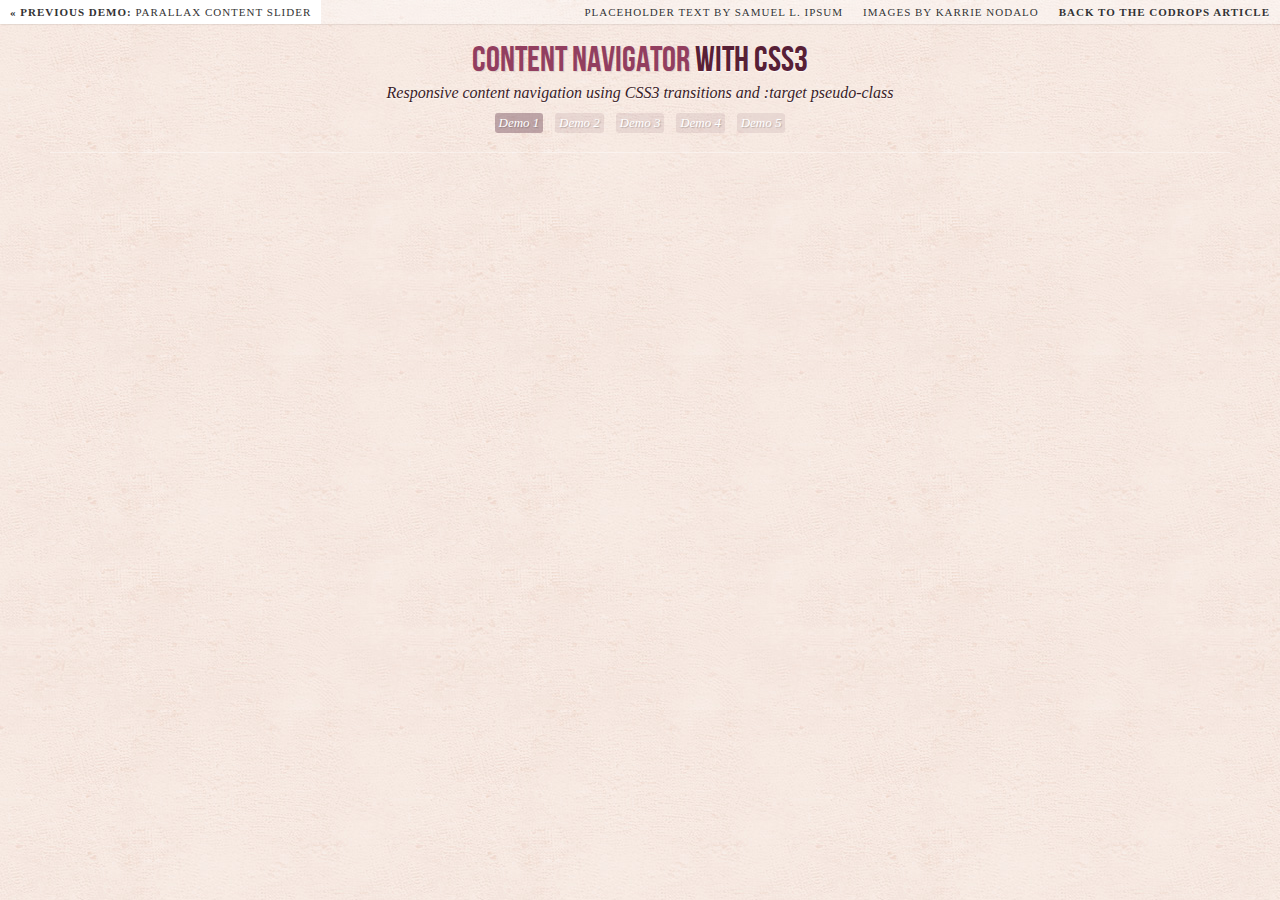
==== index.html @ 0e439a66 "brought in initial files" ====
<!DOCTYPE html>
<html lang="en">
    <head>
		<meta charset="UTF-8" />
        <meta http-equiv="X-UA-Compatible" content="IE=edge,chrome=1"> 
        <title>Content Navigator with CSS3</title>
        <meta name="viewport" content="width=device-width, initial-scale=1.0"> 
        <meta name="description" content="Content Navigator with CSS3" />
        <meta name="keywords" content="content, navigation, css3, html5, sliding, content" />
        <meta name="author" content="Codrops" />
        <link rel="shortcut icon" href="../favicon.ico"> 
        <link rel="stylesheet" type="text/css" href="css/demo.css" />
        <link rel="stylesheet" type="text/css" href="css/style1.css" />
    </head>
    <body>
        <div class="container">
			<!-- Codrops top bar -->
            <div class="codrops-top">
                <a href="http://tympanus.net/Development/ParallaxContentSlider/">
                    <strong>&laquo; Previous Demo: </strong>Parallax Content Slider
                </a>
                <span class="right">
					<a href="http://slipsum.com">Placeholder text by SAMUEL L. IPSUM</a>
					<a href="http://www.flickr.com/photos/karrienodalo/">Images by Karrie Nodalo</a>
                    <a href="http://tympanus.net/codrops/2012/03/23/responsive-content-navigator-with-css3/">
                        <strong>Back to the Codrops Article</strong>
                    </a>
                </span>
                <div class="clr"></div>
            </div><!--/ Codrops top bar -->
			<header>
				<h1>Content Navigator <span>with CSS3</span></h1>
				<h2>Responsive content navigation using CSS3 transitions and :target pseudo-class</h2>
				<nav class="codrops-demos">
					<a class="current-demo" href="index.html#slide-main">Demo 1</a>
					<a href="index2.html#slide-main">Demo 2</a>
					<a href="index3.html#slide-main">Demo 3</a>
					<a href="index4.html#slide-main">Demo 4</a>
					<a href="index5.html#slide-main">Demo 5</a>
				</nav>
			</header>
			<!--[if lte IE 9]>
			<p style="font-size: 20px; padding: 50px;">Sorry, this only works in modern browsers...</p>
			<![endif]-->
			<section class="cn-container">
			
				<div class="cn-slide" id="slide-main">
					<h2>Explore this</h2>
					<nav>
						<a href="#slide-1">Philosophy</a>							
						<a href="#slide-2">Science</a>						
						<a href="#slide-3">Literature</a>
					</nav>
				</div>
				
				<!-- Slide 1 and Sub-slides -->
				<div class="cn-slide cn-slide-sub" id="slide-1">
					<h2>Philosophy</h2>
					<a href="#slide-main" class="cn-back">Back</a>
					<nav>
						<a href="#slide-1-1">Epistemology</a>							
						<a href="#slide-1-2">Metaphysics</a>
						<a href="#slide-1-3">Aesthetics</a>
						<a href="#slide-1-4">Ethics</a>
					</nav>
				</div>
				
				<div class="cn-slide" id="slide-1-1">
					<h2>Epistemology</h2>
					<a href="#slide-1" class="cn-back">Back</a>
					<div class="cn-content">
						<p>The lysine contingency - it's intended to prevent the spread of the animals is case they ever got off the island. Dr. Wu inserted a gene that makes a single faulty enzyme in protein metabolism. The animals can't manufacture the amino acid lysine. Unless they're continually supplied with lysine by us, they'll slip into a coma and die. </p>
						<p>Well, the way they make shows is, they make one show. That show's called a pilot. Then they show that show to the people who make shows, and on the strength of that one show they decide if they're going to make more shows. Some pilots get picked and become television programs. Some don't, become nothing. She starred in one of the ones that became nothing. </p>
					</div>
					<span class="cn-note">Keep clicked to show image</span>
				</div>
				
				<div class="cn-slide" id="slide-1-2">
					<h2>Metaphysics</h2>
					<a href="#slide-1" class="cn-back">Back</a>
					<div class="cn-content">
						<p>You see? It's curious. Ted did figure it out - time travel. And when we get back, we gonna tell everyone. How it's possible, how it's done, what the dangers are. But then why fifty years in the future when the spacecraft encounters a black hole does the computer call it an 'unknown entry event'? Why don't they know? If they don't know, that means we never told anyone. And if we never told anyone it means we never made it back. Hence we die down here. Just as a matter of deductive logic. </p>
						<p>Well, the way they make shows is, they make one show. That show's called a pilot. Then they show that show to the people who make shows, and on the strength of that one show they decide if they're going to make more shows. Some pilots get picked and become television programs. Some don't, become nothing. She starred in one of the ones that became nothing. </p>
					</div>
					<span class="cn-note">Keep clicked to show image</span>
				</div>
				
				<div class="cn-slide" id="slide-1-3">
					<h2>Aesthetics</h2>
					<a href="#slide-1" class="cn-back">Back</a>
					<div class="cn-content">
						<p>You see? It's curious. Ted did figure it out - time travel. And when we get back, we gonna tell everyone. How it's possible, how it's done, what the dangers are. But then why fifty years in the future when the spacecraft encounters a black hole does the computer call it an 'unknown entry event'? Why don't they know? If they don't know, that means we never told anyone. And if we never told anyone it means we never made it back. Hence we die down here. Just as a matter of deductive logic. </p>
						<p>Well, the way they make shows is, they make one show. That show's called a pilot. Then they show that show to the people who make shows, and on the strength of that one show they decide if they're going to make more shows. Some pilots get picked and become television programs. Some don't, become nothing. She starred in one of the ones that became nothing. </p>
					</div>
					<span class="cn-note">Keep clicked to show image</span>
				</div>
				
				<div class="cn-slide" id="slide-1-4">
					<h2>Ethics</h2>
					<a href="#slide-1" class="cn-back">Back</a>
					<div class="cn-content">
						<p>You see? It's curious. Ted did figure it out - time travel. And when we get back, we gonna tell everyone. How it's possible, how it's done, what the dangers are. But then why fifty years in the future when the spacecraft encounters a black hole does the computer call it an 'unknown entry event'? Why don't they know? If they don't know, that means we never told anyone. And if we never told anyone it means we never made it back. Hence we die down here. Just as a matter of deductive logic. </p>
						<p>Well, the way they make shows is, they make one show. That show's called a pilot. Then they show that show to the people who make shows, and on the strength of that one show they decide if they're going to make more shows. Some pilots get picked and become television programs. Some don't, become nothing. She starred in one of the ones that became nothing. </p>
					</div>
					<span class="cn-note">Keep clicked to show image</span>
				</div>
				
				<!-- Slide 2 and Sub-slides -->
				<div class="cn-slide cn-slide-sub" id="slide-2">
					<h2>Science</h2>
					<a href="#slide-main" class="cn-back">Back</a>
					<nav>
						<a href="#slide-2-1">Physics</a>							
						<a href="#slide-2-2">Biology</a>
						<a href="#slide-2-3">Anthropology</a>
						<a href="#slide-2-4">Chemistry</a>
					</nav>
				</div>
				
				<div class="cn-slide" id="slide-2-1">
					<h2>Physics</h2>
					<a href="#slide-2" class="cn-back">Back</a>
					<div class="cn-content">
						<p>The lysine contingency - it's intended to prevent the spread of the animals is case they ever got off the island. Dr. Wu inserted a gene that makes a single faulty enzyme in protein metabolism. The animals can't manufacture the amino acid lysine. Unless they're continually supplied with lysine by us, they'll slip into a coma and die. </p>
						<p>Well, the way they make shows is, they make one show. That show's called a pilot. Then they show that show to the people who make shows, and on the strength of that one show they decide if they're going to make more shows. Some pilots get picked and become television programs. Some don't, become nothing. She starred in one of the ones that became nothing. </p>
					</div>
					<span class="cn-note">Keep clicked to show image</span>
				</div>
				
				<div class="cn-slide" id="slide-2-2">
					<h2>Biology</h2>
					<a href="#slide-2" class="cn-back">Back</a>
					<div class="cn-content">
						<p>You see? It's curious. Ted did figure it out - time travel. And when we get back, we gonna tell everyone. How it's possible, how it's done, what the dangers are. But then why fifty years in the future when the spacecraft encounters a black hole does the computer call it an 'unknown entry event'? Why don't they know? If they don't know, that means we never told anyone. And if we never told anyone it means we never made it back. Hence we die down here. Just as a matter of deductive logic. </p>
						<p>Well, the way they make shows is, they make one show. That show's called a pilot. Then they show that show to the people who make shows, and on the strength of that one show they decide if they're going to make more shows. Some pilots get picked and become television programs. Some don't, become nothing. She starred in one of the ones that became nothing. </p>
					</div>
					<span class="cn-note">Keep clicked to show image</span>
				</div>
				
				<div class="cn-slide" id="slide-2-3">
					<h2>Anthropology</h2>
					<a href="#slide-2" class="cn-back">Back</a>
					<div class="cn-content">
						<p>You see? It's curious. Ted did figure it out - time travel. And when we get back, we gonna tell everyone. How it's possible, how it's done, what the dangers are. But then why fifty years in the future when the spacecraft encounters a black hole does the computer call it an 'unknown entry event'? Why don't they know? If they don't know, that means we never told anyone. And if we never told anyone it means we never made it back. Hence we die down here. Just as a matter of deductive logic. </p>
						<p>Well, the way they make shows is, they make one show. That show's called a pilot. Then they show that show to the people who make shows, and on the strength of that one show they decide if they're going to make more shows. Some pilots get picked and become television programs. Some don't, become nothing. She starred in one of the ones that became nothing. </p>
					</div>
					<span class="cn-note">Keep clicked to show image</span>
				</div>
				
				<div class="cn-slide" id="slide-2-4">
					<h2>Chemistry</h2>
					<a href="#slide-2" class="cn-back">Back</a>
					<div class="cn-content">
						<p>You see? It's curious. Ted did figure it out - time travel. And when we get back, we gonna tell everyone. How it's possible, how it's done, what the dangers are. But then why fifty years in the future when the spacecraft encounters a black hole does the computer call it an 'unknown entry event'? Why don't they know? If they don't know, that means we never told anyone. And if we never told anyone it means we never made it back. Hence we die down here. Just as a matter of deductive logic. </p>
						<p>Well, the way they make shows is, they make one show. That show's called a pilot. Then they show that show to the people who make shows, and on the strength of that one show they decide if they're going to make more shows. Some pilots get picked and become television programs. Some don't, become nothing. She starred in one of the ones that became nothing. </p>
					</div>
					<span class="cn-note">Keep clicked to show image</span>
				</div>
				
				<!-- Slide 3 and Sub-slides -->
				<div class="cn-slide cn-slide-sub" id="slide-3">
					<h2>Literature</h2>
					<a href="#slide-main" class="cn-back">Back</a>
					<nav>
						<a href="#slide-3-1">Poetry</a>							
						<a href="#slide-3-2">Prose</a>
						<a href="#slide-3-3">Fiction</a>
						<a href="#slide-3-4">Non-fiction</a>
					</nav>
				</div>
				
				<div class="cn-slide" id="slide-3-1">
					<h2>Poetry</h2>
					<a href="#slide-3" class="cn-back">Back</a>
					<div class="cn-content">
						<p>The lysine contingency - it's intended to prevent the spread of the animals is case they ever got off the island. Dr. Wu inserted a gene that makes a single faulty enzyme in protein metabolism. The animals can't manufacture the amino acid lysine. Unless they're continually supplied with lysine by us, they'll slip into a coma and die. </p>
						<p>Well, the way they make shows is, they make one show. That show's called a pilot. Then they show that show to the people who make shows, and on the strength of that one show they decide if they're going to make more shows. Some pilots get picked and become television programs. Some don't, become nothing. She starred in one of the ones that became nothing. </p>
					</div>
					<span class="cn-note">Keep clicked to show image</span>
				</div>
				
				<div class="cn-slide" id="slide-3-2">
					<h2>Prose</h2>
					<a href="#slide-3" class="cn-back">Back</a>
					<div class="cn-content">
						<p>You see? It's curious. Ted did figure it out - time travel. And when we get back, we gonna tell everyone. How it's possible, how it's done, what the dangers are. But then why fifty years in the future when the spacecraft encounters a black hole does the computer call it an 'unknown entry event'? Why don't they know? If they don't know, that means we never told anyone. And if we never told anyone it means we never made it back. Hence we die down here. Just as a matter of deductive logic. </p>
						<p>Well, the way they make shows is, they make one show. That show's called a pilot. Then they show that show to the people who make shows, and on the strength of that one show they decide if they're going to make more shows. Some pilots get picked and become television programs. Some don't, become nothing. She starred in one of the ones that became nothing. </p>
					</div>
					<span class="cn-note">Keep clicked to show image</span>
				</div>
				
				<div class="cn-slide" id="slide-3-3">
					<h2>Fiction</h2>
					<a href="#slide-3" class="cn-back">Back</a>
					<div class="cn-content">
						<p>You see? It's curious. Ted did figure it out - time travel. And when we get back, we gonna tell everyone. How it's possible, how it's done, what the dangers are. But then why fifty years in the future when the spacecraft encounters a black hole does the computer call it an 'unknown entry event'? Why don't they know? If they don't know, that means we never told anyone. And if we never told anyone it means we never made it back. Hence we die down here. Just as a matter of deductive logic. </p>
						<p>Well, the way they make shows is, they make one show. That show's called a pilot. Then they show that show to the people who make shows, and on the strength of that one show they decide if they're going to make more shows. Some pilots get picked and become television programs. Some don't, become nothing. She starred in one of the ones that became nothing. </p>
					</div>
					<span class="cn-note">Keep clicked to show image</span>
				</div>
				
				<div class="cn-slide" id="slide-3-4">
					<h2>Non-fiction</h2>
					<a href="#slide-3" class="cn-back">Back</a>
					<div class="cn-content">
						<p>You see? It's curious. Ted did figure it out - time travel. And when we get back, we gonna tell everyone. How it's possible, how it's done, what the dangers are. But then why fifty years in the future when the spacecraft encounters a black hole does the computer call it an 'unknown entry event'? Why don't they know? If they don't know, that means we never told anyone. And if we never told anyone it means we never made it back. Hence we die down here. Just as a matter of deductive logic. </p>
						<p>Well, the way they make shows is, they make one show. That show's called a pilot. Then they show that show to the people who make shows, and on the strength of that one show they decide if they're going to make more shows. Some pilots get picked and become television programs. Some don't, become nothing. She starred in one of the ones that became nothing. </p>
					</div>
					<span class="cn-note">Keep clicked to show image</span>
				</div>

			</section>
        </div>
    </body>
</html>
---- css/demo.css ----
@font-face {
    font-family: 'BebasNeueRegular';
    src: url('fonts/BebasNeue-webfont.eot');
    src: url('fonts/BebasNeue-webfont.eot?#iefix') format('embedded-opentype'),
         url('fonts/BebasNeue-webfont.woff') format('woff'),
         url('fonts/BebasNeue-webfont.ttf') format('truetype'),
         url('fonts/BebasNeue-webfont.svg#BebasNeueRegular') format('svg');
    font-weight: normal;
    font-style: normal;
}

/* CSS reset */
body,div,dl,dt,dd,ul,ol,li,h1,h2,h3,h4,h5,h6,pre,form,fieldset,input,textarea,p,blockquote,th,td { 
	margin:0;
	padding:0;
}
html,body {
	margin:0;
	padding:0;
	height: 100%;
}
table {
	border-collapse:collapse;
	border-spacing:0;
}
fieldset,img { 
	border:0;
}
address,caption,cite,code,dfn,th,var {
	font-style:normal;
	font-weight:normal;
}
ol,ul {
	list-style:none;
}
caption,th {
	text-align:left;
}
h1,h2,h3,h4,h5,h6 {
	font-size:100%;
	font-weight:normal;
}
q:before,q:after {
	content:'';
}
abbr,acronym { border:0;
}
section, header{
	display: block;
}
/* General Demo Style */
body{
	font-family: Cambria, Palatino, "Palatino Linotype", "Palatino LT STD", Georgia, serif;
	background: #fff url(../images/bg.jpg) repeat top left;
	font-weight: 400;
	font-size: 15px;
	color: #391b27;
	overflow-y: scroll;
	overflow-x: hidden;
}
a{
	color: #333;
	text-decoration: none;
}
.container{
	width: 100%;
	height: 100%;
	position: relative;
	text-align: center;
}
.clr{
	clear: both;
}
.container > header{
	padding: 20px 30px 10px 30px;
	margin: 0px 20px 10px 20px;
	position: relative;
	display: block;
	text-shadow: 1px 1px 1px rgba(0,0,0,0.2);
    text-align: center;
}
.container > header h1{
	font-family: 'BebasNeueRegular', 'Arial Narrow', Arial, sans-serif;
	font-size: 35px;
	line-height: 35px;
	position: relative;
	font-weight: 400;
	color: #923e5f;
	text-shadow: 1px 1px 1px rgba(0,0,0,0.1);
    padding: 0px 0px 5px 0px;
}
.container > header h1 span{
	color: #582036;
	text-shadow: 0px 1px 1px rgba(255,255,255,0.8);
}
.container > header h2{
	font-size: 16px;
	font-style: italic;
	color: #391b27;
	text-shadow: 0px 1px 1px rgba(255,255,255,0.8);

}
/* Header Style */
.codrops-top{
	line-height: 24px;
	font-size: 11px;
	background: rgba(255, 255, 255, 0.4);
	text-transform: uppercase;
	z-index: 9999;
	position: relative;
	box-shadow: 1px 0px 2px rgba(0,0,0,0.2);
}
.codrops-top a{
	padding: 0px 10px;
	letter-spacing: 1px;
	color: #333;
	text-shadow: 0px 1px 1px #fff;
	display: block;
	float: left;
}
.codrops-top a:hover{
	background: #fff;
}
.codrops-top span.right{
	float: right;
}
.codrops-top span.right a{
	float: left;
	display: block;
}
.codrops-demos{
    text-align:center;
	display: block;
	line-height: 30px;
	padding: 5px 0px 15px 0px;
	border-bottom: 1px solid rgba(255, 255, 255, 0.4);
}
.codrops-demos a{
    display: inline-block;
	margin: 0px 4px;
	padding: 0px 4px;
	color: #fff;
	line-height: 20px;	
	font-style: italic;
	font-size: 13px;
	border-radius: 3px;
	background: rgba(103,59,77,0.1);
	-webkit-transition: all 0.2s linear;
	-moz-transition: all 0.2s linear;
	-o-transition: all 0.2s linear;
	-ms-transition: all 0.2s linear;
	transition: all 0.2s linear;
}
.codrops-demos a:hover{
	background: rgba(103,59,77,0.4);
}
.codrops-demos a.current-demo,
.codrops-demos a.current-demo:hover{
	background: rgba(103,59,77,0.4);
}
---- css/style1.css ----
.cn-container{
	width: 60%;
	min-width: 300px;
	max-width: 820px;
	margin: 10px auto 0 auto;
	text-align: left;
	position: relative;
}
.cn-container h2{
	font-family: 'BebasNeueRegular', 'Arial Narrow', Arial, sans-serif;
	color: #fff;
	position: absolute;
	z-index: 1000;
	text-shadow: 0 0 1px rgba(255,255,255,0.8), 1px 1px 1px rgba(0,0,0,0.2);
	font-size: 80px;
	line-height: 80px;
	top: 0px;
	right: 200px;
	white-space: nowrap;
	opacity: 0;
	-webkit-transition: all 0.3s linear 0.4s;
	-moz-transition: all 0.3s linear 0.4s;
	-o-transition: all 0.3s linear 0.4s;
	-ms-transition: all 0.3s linear 0.4s;
	transition: all 0.3s linear 0.4s;
}
.cn-container .cn-slide:target h2{
	right: 0px;
	opacity: 1;
}
.cn-slide{
	text-align: center;
	position: absolute;
	left: -100%;
	padding-top: 80px;
	margin: 0 5%;
	width: 90%;
	opacity: 0;
	-webkit-transition: left 0.4s linear, opacity 0.4s linear;
	-moz-transition: left 0.4s linear, opacity 0.4s linear;
	-o-transition: left 0.4s linear, opacity 0.4s linear;
	-ms-transition: left 0.4s linear, opacity 0.4s linear;
	transition: left 0.4s linear, opacity 0.4s linear;
}
.cn-slide:target{
	left: 0px;
	opacity: 1;
}
.cn-slide nav a{
	text-align: left;
	display: block;
	font-family: 'BebasNeueRegular', 'Arial Narrow', Arial, sans-serif;
	border: 8px solid #fff;
	padding: 2%;
	font-size: 66px;
	letter-spacing: 7px;
	text-shadow: 0px 0px 10px rgba(255,255,255,0.9);
	color: rgba(255,255,255,0.1);
	line-height: 66px;
	margin: 0 0 10px 0;
	outline: none;
	box-shadow: 1px 1px 3px rgba(0,0,0,0.1);
	background: #fff url(../images/1.jpg) no-repeat center center;
	-webkit-background-size: 100%; -moz-background-size: 100%; -o-background-size: 100%; background-size: 100%; 
	background-clip: padding-box;
	-webkit-transition: all 0.3s ease-in-out;
	-moz-transition: all 0.3s ease-in-out;
	-o-transition: all 0.3s ease-in-out;
	-ms-transition: all 0.3s ease-in-out;
	transition: all 0.3s ease-in-out;
}
.cn-slide nav a:hover{
	box-shadow: 1px 3px 7px rgba(0,0,0,0.25);
	text-shadow: 1px 1px 1px rgba(0,0,0,0.1);
	color: rgba(255,255,255,0.9);
}
.cn-slide-sub nav a{
	width: 42%;
	display: inline-block;
	font-size: 40px;
}
.cn-slide-sub nav a:nth-child(odd){
	margin-right: 5px;
}
/* Main Items */
.cn-slide nav a[href="#slide-1"]{
	background-image: url(../images/1.jpg);
}
.cn-slide nav a[href="#slide-2"]{
	background-image: url(../images/2.jpg);
}
.cn-slide nav a[href="#slide-3"]{
	background-image: url(../images/3.jpg);
}

/* Items and sub-items of slide 1*/
.cn-slide nav a[href="#slide-1-1"],
#slide-1-1 .cn-content {
	background-image: url(../images/4.jpg);
}
.cn-slide nav a[href="#slide-1-2"],
#slide-1-2 .cn-content {
	background-image: url(../images/5.jpg);
}
.cn-slide nav a[href="#slide-1-3"],
#slide-1-3 .cn-content {
	background-image: url(../images/6.jpg);
}
.cn-slide nav a[href="#slide-1-4"],
#slide-1-4 .cn-content {
	background-image: url(../images/7.jpg);
}

/* Items and sub-items of slide 2*/
.cn-slide nav a[href="#slide-2-1"],
#slide-2-1 .cn-content {
	background-image: url(../images/8.jpg);
}
.cn-slide nav a[href="#slide-2-2"],
#slide-2-2 .cn-content {
	background-image: url(../images/9.jpg);
}
.cn-slide nav a[href="#slide-2-3"],
#slide-2-3 .cn-content {
	background-image: url(../images/10.jpg);
}
.cn-slide nav a[href="#slide-2-4"],
#slide-2-4 .cn-content {
	background-image: url(../images/11.jpg);
}

/* Items and sub-items of slide 3*/
.cn-slide nav a[href="#slide-3-1"],
#slide-3-1 .cn-content {
	background-image: url(../images/12.jpg);
}
.cn-slide nav a[href="#slide-3-2"],
#slide-3-2 .cn-content {
	background-image: url(../images/13.jpg);
}
.cn-slide nav a[href="#slide-3-3"],
#slide-3-3 .cn-content {
	background-image: url(../images/14.jpg);
}
.cn-slide nav a[href="#slide-3-4"],
#slide-3-4 .cn-content {
	background-image: url(../images/15.jpg);
}
.cn-content{
	background: #80B8CE url(../images/1.jpg) no-repeat center center;
	-webkit-background-size: cover; -moz-background-size: cover; -o-background-size: cover; background-size: cover; 
	text-align: left;
	padding: 20px 20px 5px;
	box-shadow: 1px 1px 3px rgba(0,0,0,0.1);
	border: 8px solid #fff;
	margin-top: 5px;
	cursor: pointer;
}
.cn-content:active p{
	opacity: 0;
}
.cn-content p{
	line-height: 24px;
	text-shadow: 1px 1px 1px rgba(255,255,255,0.9);
	color: rgba(103,59,77,0.9);
	padding: 15px 20px;
	margin-bottom: 10px;
	background: rgba(255,255,255,0.96);
	font-style: italic;
	border-top: 7px solid rgba(103,59,77,0.6);
	-webkit-transition: opacity 0.3s linear;
	-moz-transition: opacity 0.3s linear;
	-o-transition: opacity 0.3s linear;
	-ms-transition: opacity 0.3s linear;
	transition: opacity 0.3s linear;
	-webkit-touch-callout: none;
	-webkit-user-select: none;
	-khtml-user-select: none;
	-moz-user-select: none;
	-ms-user-select: none;
	user-select: none;
}
.cn-back{
	outline: none;
	text-indent: -9000px;
	width: 49px;
	height: 42px;
	background: transparent url(../images/arrow.png) no-repeat center center;
	position: absolute;
	top: 22px;
	left: -100px;
	cursor: pointer;
	opacity: 0;
	-webkit-transition: all 0.4s ease-in-out 0.5s;
	-moz-transition: all 0.4s ease-in-out 0.5s;
	-o-transition: all 0.4s ease-in-out 0.5s;
	-ms-transition: all 0.4s ease-in-out 0.5s;
	transition: all 0.4s ease-in-out 0.5s;
}
.cn-slide:target .cn-back{
	left: 3px;
	opacity: 1;
}
.cn-note{
	text-align: right;
	font-size: 10px;
	font-style: normal;
	text-align: right;
	padding: 10px;
	display: block;
	font-family: Arial;
	text-shadow: 1px 1px 1px rgba(255,255,255,0.7);
}

@media screen and (max-width: 1060px){
	.cn-slide-sub nav a{
		font-size: 28px;
	}
}
@media screen and (max-width: 900px){
	.cn-container h2{
		font-size: 48px;
		line-height: 95px;
	}
	.cn-slide nav a{
		font-size: 38px;
	}
	.cn-slide-sub nav a{
		width: auto;
		font-size: 36px;
		display: block;
	}
	.cn-slide-sub nav a:nth-child(odd){
		margin-right: 0px;
	}
}
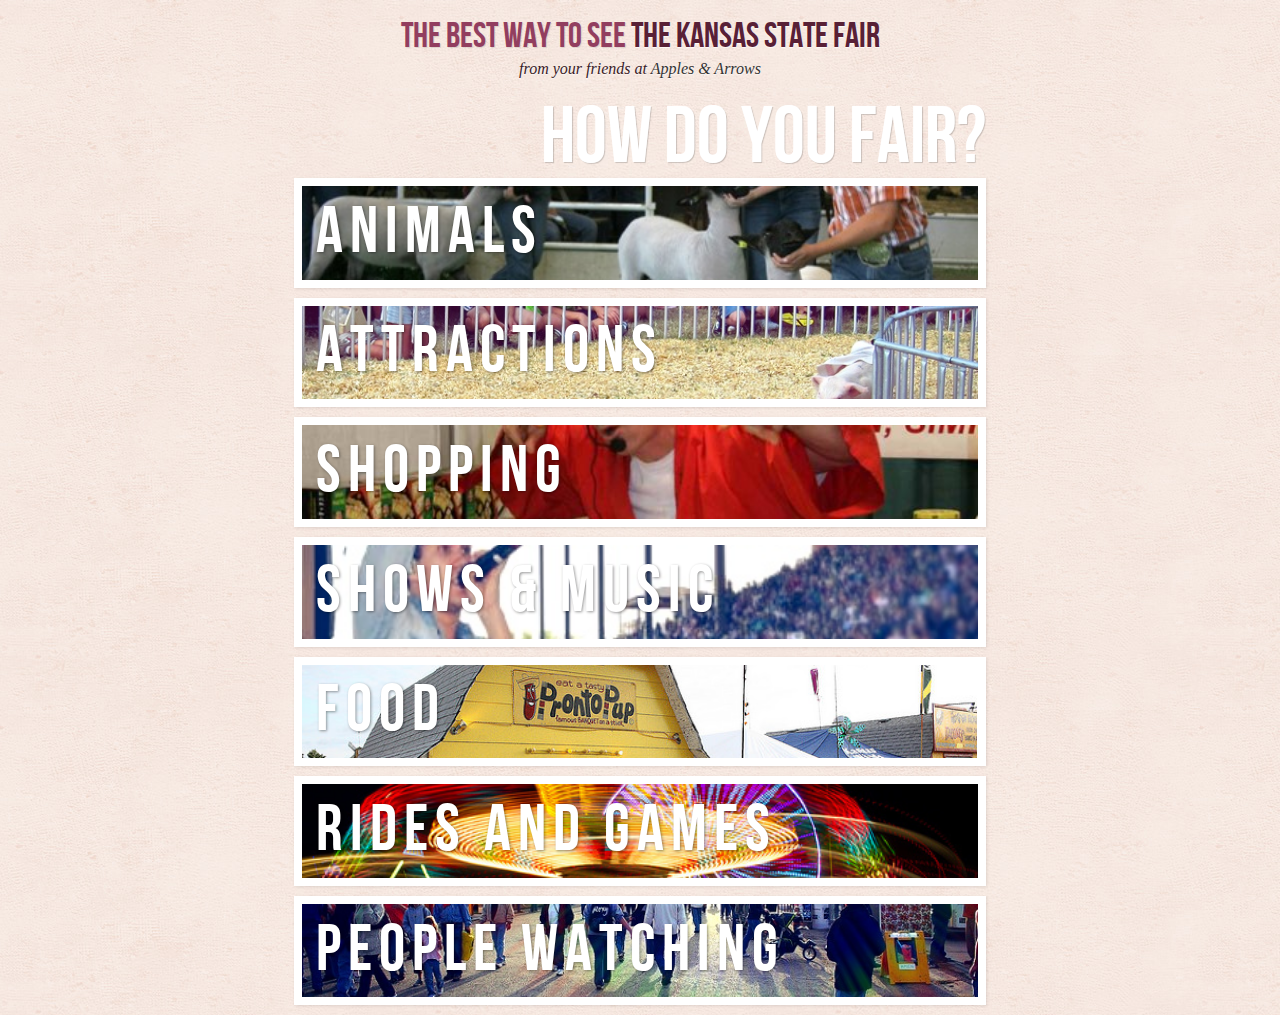
==== commit 0fe99eb1: "home page layout and images" ====
--- a/index.html
+++ b/index.html
@@ -3,53 +3,36 @@
     <head>
 		<meta charset="UTF-8" />
         <meta http-equiv="X-UA-Compatible" content="IE=edge,chrome=1"> 
-        <title>Content Navigator with CSS3</title>
+        <title>The Best Way to see the Fair - from your friends at Apples & Arrows</title>
         <meta name="viewport" content="width=device-width, initial-scale=1.0"> 
-        <meta name="description" content="Content Navigator with CSS3" />
-        <meta name="keywords" content="content, navigation, css3, html5, sliding, content" />
-        <meta name="author" content="Codrops" />
+        <meta name="description" content="" />
+        <meta name="keywords" content="" />
+        <meta name="author" content="Apples & Arrows" />
         <link rel="shortcut icon" href="../favicon.ico"> 
         <link rel="stylesheet" type="text/css" href="css/demo.css" />
-        <link rel="stylesheet" type="text/css" href="css/style1.css" />
+        <link rel="stylesheet" type="text/css" href="css/style2.css" />
     </head>
-    <body>
+    <body onload="goToAnchor();">
+		
         <div class="container">
-			<!-- Codrops top bar -->
-            <div class="codrops-top">
-                <a href="http://tympanus.net/Development/ParallaxContentSlider/">
-                    <strong>&laquo; Previous Demo: </strong>Parallax Content Slider
-                </a>
-                <span class="right">
-					<a href="http://slipsum.com">Placeholder text by SAMUEL L. IPSUM</a>
-					<a href="http://www.flickr.com/photos/karrienodalo/">Images by Karrie Nodalo</a>
-                    <a href="http://tympanus.net/codrops/2012/03/23/responsive-content-navigator-with-css3/">
-                        <strong>Back to the Codrops Article</strong>
-                    </a>
-                </span>
-                <div class="clr"></div>
-            </div><!--/ Codrops top bar -->
 			<header>
-				<h1>Content Navigator <span>with CSS3</span></h1>
-				<h2>Responsive content navigation using CSS3 transitions and :target pseudo-class</h2>
-				<nav class="codrops-demos">
-					<a class="current-demo" href="index.html#slide-main">Demo 1</a>
-					<a href="index2.html#slide-main">Demo 2</a>
-					<a href="index3.html#slide-main">Demo 3</a>
-					<a href="index4.html#slide-main">Demo 4</a>
-					<a href="index5.html#slide-main">Demo 5</a>
-				</nav>
+				<h1>The Best Way to see <span>the Kansas State Fair</span></h1>
+				<h2>from your friends at <a href="http://applesandarrows.com">Apples &amp; Arrows</a></h2>
 			</header>
 			<!--[if lte IE 9]>
 			<p style="font-size: 20px; padding: 50px;">Sorry, this only works in modern browsers...</p>
 			<![endif]-->
 			<section class="cn-container">
-			
 				<div class="cn-slide" id="slide-main">
-					<h2>Explore this</h2>
-					<nav>
-						<a href="#slide-1">Philosophy</a>							
-						<a href="#slide-2">Science</a>						
-						<a href="#slide-3">Literature</a>
+					<h2>How Do You Fair?</h2>
+					<nav>
+						<a href="#slide-1">Animals</a>							
+						<a href="#slide-2">Attractions</a>						
+						<a href="#slide-3">Shopping</a>
+						<a href="#slide-4">Shows &amp; Music</a>
+						<a href="#slide-5">Food</a>
+						<a href="#slide-6">Rides and Games</a>
+						<a href="#slide-7">People Watching</a>
 					</nav>
 				</div>
 				
@@ -211,5 +194,14 @@
 
 			</section>
         </div>
+        <script type="text/javascript" src="http://ajax.googleapis.com/ajax/libs/jquery/1.7.1/jquery.min.js"></script>
+		<script type="text/javascript">
+		
+		function goToAnchor() {
+		location.href = "index.html#slide-main";
+		}
+		
+		</script>
+
     </body>
 </html>--- a/css/style2.css
+++ b/css/style2.css
@@ -0,0 +1,302 @@
+.cn-container{
+	width: 60%;
+	min-width: 300px;
+	max-width: 820px;
+	margin: 10px auto 0 auto;
+	text-align: left;
+	position: relative;
+}
+.cn-container h2{
+	font-family: 'BebasNeueRegular', 'Arial Narrow', Arial, sans-serif;
+	color: #fff;
+	position: absolute;
+	z-index: 10000;
+	text-shadow: 0 0 1px rgba(255,255,255,0.8), 1px 1px 1px rgba(0,0,0,0.2);
+	font-size: 80px;
+	line-height: 80px;
+	top: 200px;
+	right: 0px;
+	white-space: nowrap;
+	opacity: 0;
+	-webkit-transition: all 0.5s linear 0.7s;
+	-moz-transition: all 0.5s linear 0.7s;
+	-o-transition: all 0.5s linear 0.7s;
+	-ms-transition: all 0.5s linear 0.7s;
+	transition: all 0.5s linear 0.7s;
+}
+.cn-container .cn-slide:target h2{
+	top: 0px;
+	opacity: 1;
+}
+.cn-slide{
+	text-align: center;
+	position: absolute;
+	left: 0px;
+	padding-top: 80px;
+	margin: 0 5%;
+	width: 90%;
+	opacity: 0;
+}
+.cn-slide:target{
+	opacity: 1;
+	z-index: 1000;
+}
+.cn-slide nav a{
+	text-align: left;
+	display: block;
+	font-family: 'BebasNeueRegular', 'Arial Narrow', Arial, sans-serif;
+	border: 8px solid #fff;
+	padding: 2%;
+	font-size: 66px;
+	letter-spacing: 7px;
+	text-shadow: 1px 1px 3px rgba(0,0,0,0.4);
+	color: #fff;
+	line-height: 66px;
+	outline: none;
+	margin: 0 0 10px 0;
+	box-shadow: 1px 1px 3px rgba(0,0,0,0.1);
+	background: #fff url(../images/1.jpg) no-repeat center center;
+	-webkit-background-size: 100%; -moz-background-size: 100%; -o-background-size: 100%; background-size: 100%; 
+	background-clip: padding-box;
+	opacity: 0;
+	-webkit-transition: opacity 0.4s linear, border-color 0.3s ease-in-out, color 0.3s ease-in-out;
+	-moz-transition: opacity 0.4s linear, border-color 0.3s ease-in-out, color 0.3s ease-in-out;
+	-o-transition: opacity 0.4s linear, border-color 0.3s ease-in-out, color 0.3s ease-in-out;
+	-ms-transition: opacity 0.4s linear, border-color 0.3s ease-in-out, color 0.3s ease-in-out;
+	transition: opacity 0.4s linear, border-color 0.3s ease-in-out, color 0.3s ease-in-out;
+}
+.cn-slide nav a:hover{
+	border-color: #3b64ca;
+	color: #baccf9;
+}
+.cn-slide:target nav a{
+	opacity: 1;
+}
+.cn-slide nav a:nth-child(2){
+	-webkit-transition-delay: 0.3s, 0s, 0s;
+	-moz-transition-delay: 0.3s, 0s, 0s;
+	-o-transition-delay: 0.3s, 0s, 0s;
+	-ms-transition-delay: 0.3s, 0s, 0s;
+	transition-delay: 0.3s, 0s, 0s;
+}
+.cn-slide nav a:nth-child(3){
+	-webkit-transition-delay: 0.6s, 0s, 0s;
+	-moz-transition-delay: 0.6s, 0s, 0s;
+	-o-transition-delay: 0.6s, 0s, 0s;
+	-ms-transition-delay: 0.6s, 0s, 0s;
+	transition-delay: 0.6s, 0s, 0s;
+}
+.cn-slide nav a:nth-child(4){
+	-webkit-transition-delay: 0.9s, 0s, 0s;
+	-moz-transition-delay: 0.9s, 0s, 0s;
+	-o-transition-delay: 0.9s, 0s, 0s;
+	-ms-transition-delay: 0.9s, 0s, 0s;
+	transition-delay: 0.9s, 0s, 0s;
+}
+.cn-slide nav a:nth-child(5){
+	-webkit-transition-delay: 1.2s, 0s, 0s;
+	-moz-transition-delay: 1.2s, 0s, 0s;
+	-o-transition-delay: 1.2s, 0s, 0s;
+	-ms-transition-delay: 1.2s, 0s, 0s;
+	transition-delay: 1.2s, 0s, 0s;
+}
+.cn-slide nav a:nth-child(6){
+	-webkit-transition-delay: 1.5s, 0s, 0s;
+	-moz-transition-delay: 1.5s, 0s, 0s;
+	-o-transition-delay: 1.5s, 0s, 0s;
+	-ms-transition-delay: 1.5s, 0s, 0s;
+	transition-delay: 1.5s, 0s, 0s;
+}
+.cn-slide nav a:nth-child(7){
+	-webkit-transition-delay: 1.8s, 0s, 0s;
+	-moz-transition-delay: 1.8s, 0s, 0s;
+	-o-transition-delay: 1.8s, 0s, 0s;
+	-ms-transition-delay: 1.8s, 0s, 0s;
+	transition-delay: 1.8s, 0s, 0s;
+}
+
+.cn-slide-sub nav a{
+	width: 42%;
+	display: inline-block;
+	font-size: 40px;
+}
+.cn-slide-sub nav a:nth-child(odd){
+	margin-right: 5px;
+}
+
+.cn-content{
+	background: #80B8CE url(../images/1.jpg) no-repeat center center;
+	-webkit-background-size: cover; -moz-background-size: cover; -o-background-size: cover; background-size: cover; 
+	text-align: left;
+	padding: 20px 20px 5px;
+	box-shadow: 1px 1px 3px rgba(0,0,0,0.1);
+	border: 8px solid #fff;
+	margin-top: 5px;
+	cursor: pointer;
+	opacity: 0;
+	-webkit-transition: all 0.9s linear;
+	-moz-transition: all 0.9s linear;
+	-o-transition: all 0.9s linear;
+	-ms-transition: all 0.9s linear;
+	transition: all 0.9s linear;
+}
+.cn-slide:target .cn-content{
+	opacity: 1;
+}
+.cn-content:active p{
+	opacity: 0;
+}
+.cn-content p{
+	line-height: 24px;
+	text-shadow: 1px 1px 1px rgba(255,255,255,0.9);
+	color: rgba(103,59,77,0.9);
+	padding: 15px 20px;
+	margin-bottom: 10px;
+	background: rgba(255,255,255,0.96);
+	font-style: italic;
+	border-top: 7px solid rgba(103,59,77,0.6);
+	-webkit-transition: opacity 0.3s linear;
+	-moz-transition: opacity 0.3s linear;
+	-o-transition: opacity 0.3s linear;
+	-ms-transition: opacity 0.3s linear;
+	transition: opacity 0.3s linear;
+	-webkit-touch-callout: none;
+	-webkit-user-select: none;
+	-khtml-user-select: none;
+	-moz-user-select: none;
+	-ms-user-select: none;
+	user-select: none;
+}
+.cn-back{
+	outline: none;
+	text-indent: -9000px;
+	width: 49px;
+	height: 42px;
+	background: transparent url(../images/arrow.png) no-repeat center center;
+	position: absolute;
+	top: 22px;
+	left: -100px;
+	cursor: pointer;
+	opacity: 0;
+	-webkit-transition: all 0.4s ease-in-out 1s;
+	-moz-transition: all 0.4s ease-in-out 1s;
+	-o-transition: all 0.4s ease-in-out 1s;
+	-ms-transition: all 0.4s ease-in-out 1s;
+	transition: all 0.4s ease-in-out 1s;
+}
+.cn-slide:target .cn-back{
+	left: 3px;
+	opacity: 1;
+}
+.cn-note{
+	text-align: right;
+	font-size: 10px;
+	font-style: normal;
+	text-align: right;
+	padding: 10px;
+	display: block;
+	font-family: Arial;
+	text-shadow: 1px 1px 1px rgba(255,255,255,0.7);
+}
+/* Main Items */
+.cn-slide nav a[href="#slide-1"]{
+	background-image: url(../images/animals.jpg);
+}
+.cn-slide nav a[href="#slide-2"]{
+	background-image: url(../images/pig_race.jpg);
+		background-position: 0% 83%%;
+}
+.cn-slide nav a[href="#slide-3"]{
+	background-image: url(../images/shopping.jpg);
+	background-position: 0% 45%%;
+}
+.cn-slide nav a[href="#slide-4"]{
+	background-image: url(../images/performer.jpg);
+}
+.cn-slide nav a[href="#slide-5"]{
+	background-image: url(../images/food.jpg);
+	background-position: 0% 27%;
+}
+.cn-slide nav a[href="#slide-6"]{
+	background-image: url(../images/rides.jpg);
+}
+.cn-slide nav a[href="#slide-7"]{
+	background-image: url(../images/people_2.jpg);
+}
+
+
+/* Items and sub-items of slide 1*/
+.cn-slide nav a[href="#slide-1-1"],
+#slide-1-1 .cn-content {
+	background-image: url(../images/4.jpg);
+}
+.cn-slide nav a[href="#slide-1-2"],
+#slide-1-2 .cn-content {
+	background-image: url(../images/5.jpg);
+}
+.cn-slide nav a[href="#slide-1-3"],
+#slide-1-3 .cn-content {
+	background-image: url(../images/6.jpg);
+}
+.cn-slide nav a[href="#slide-1-4"],
+#slide-1-4 .cn-content {
+	background-image: url(../images/7.jpg);
+}
+
+/* Items and sub-items of slide 2*/
+.cn-slide nav a[href="#slide-2-1"],
+#slide-2-1 .cn-content {
+	background-image: url(../images/8.jpg);
+}
+.cn-slide nav a[href="#slide-2-2"],
+#slide-2-2 .cn-content {
+	background-image: url(../images/9.jpg);
+}
+.cn-slide nav a[href="#slide-2-3"],
+#slide-2-3 .cn-content {
+	background-image: url(../images/10.jpg);
+}
+.cn-slide nav a[href="#slide-2-4"],
+#slide-2-4 .cn-content {
+	background-image: url(../images/11.jpg);
+}
+
+/* Items and sub-items of slide 3*/
+.cn-slide nav a[href="#slide-3-1"],
+#slide-3-1 .cn-content {
+	background-image: url(../images/12.jpg);
+}
+.cn-slide nav a[href="#slide-3-2"],
+#slide-3-2 .cn-content {
+	background-image: url(../images/13.jpg);
+}
+.cn-slide nav a[href="#slide-3-3"],
+#slide-3-3 .cn-content {
+	background-image: url(../images/14.jpg);
+}
+.cn-slide nav a[href="#slide-3-4"],
+#slide-3-4 .cn-content {
+	background-image: url(../images/15.jpg);
+}
+@media screen and (max-width: 1060px){
+	.cn-slide-sub nav a{
+		font-size: 28px;
+	}
+}
+@media screen and (max-width: 900px){
+	.cn-container h2{
+		font-size: 48px;
+		line-height: 95px;
+	}
+	.cn-slide nav a{
+		font-size: 38px;
+	}
+	.cn-slide-sub nav a{
+		width: auto;
+		font-size: 36px;
+		display: block;
+	}
+	.cn-slide-sub nav a:nth-child(odd){
+		margin-right: 0px;
+	}
+}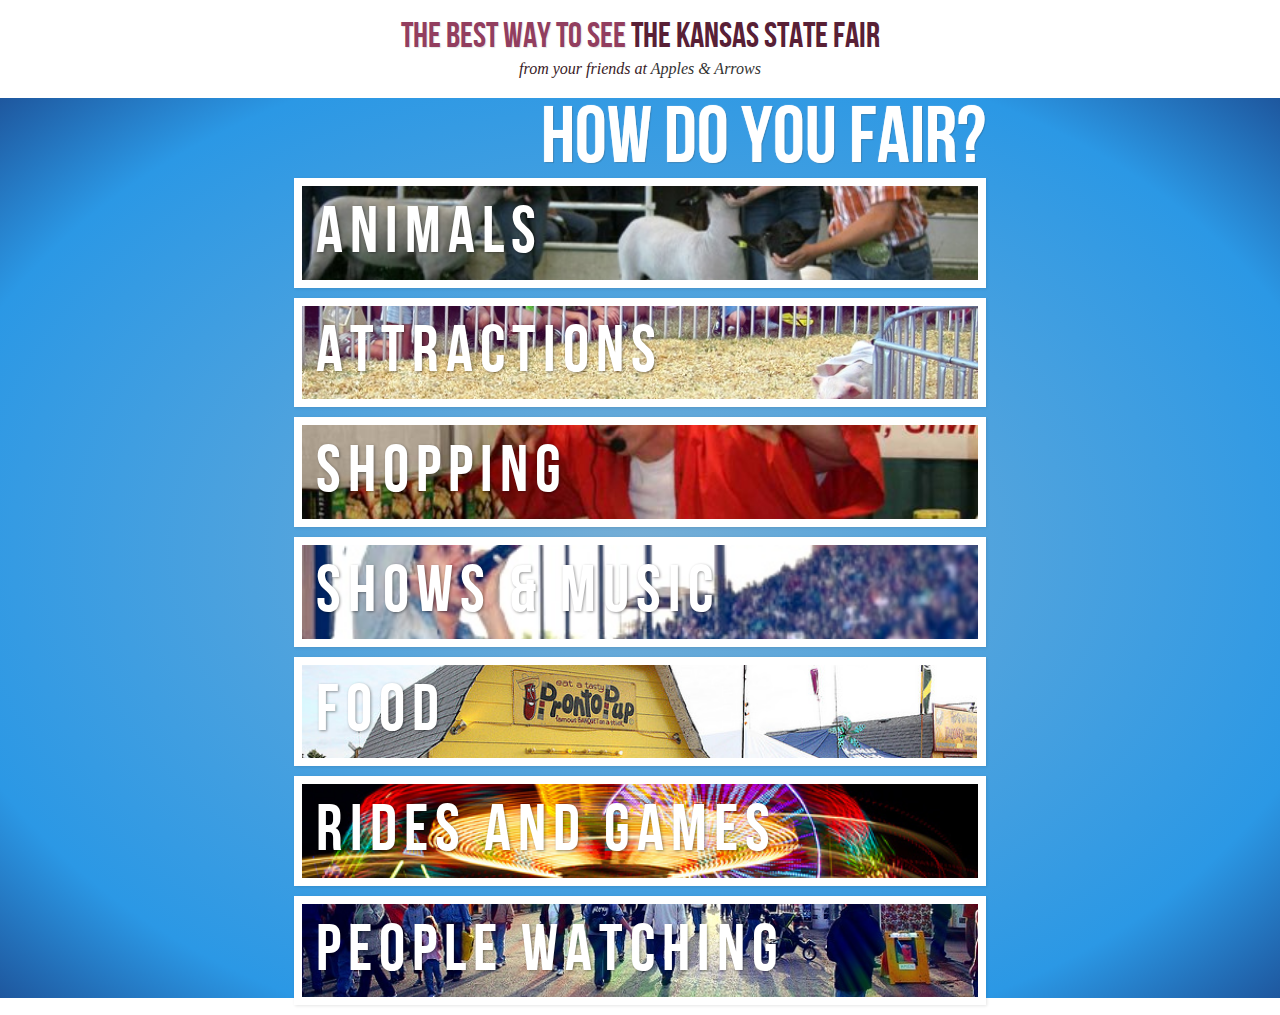
==== commit 40752ca3: "Added internal page and updated the home" ====
--- a/index.html
+++ b/index.html
@@ -26,7 +26,7 @@
 				<div class="cn-slide" id="slide-main">
 					<h2>How Do You Fair?</h2>
 					<nav>
-						<a href="#slide-1">Animals</a>							
+						<a href="animals.html">Animals</a>							
 						<a href="#slide-2">Attractions</a>						
 						<a href="#slide-3">Shopping</a>
 						<a href="#slide-4">Shows &amp; Music</a>
@@ -36,165 +36,10 @@
 					</nav>
 				</div>
 				
-				<!-- Slide 1 and Sub-slides -->
-				<div class="cn-slide cn-slide-sub" id="slide-1">
-					<h2>Philosophy</h2>
-					<a href="#slide-main" class="cn-back">Back</a>
-					<nav>
-						<a href="#slide-1-1">Epistemology</a>							
-						<a href="#slide-1-2">Metaphysics</a>
-						<a href="#slide-1-3">Aesthetics</a>
-						<a href="#slide-1-4">Ethics</a>
-					</nav>
-				</div>
-				
-				<div class="cn-slide" id="slide-1-1">
-					<h2>Epistemology</h2>
-					<a href="#slide-1" class="cn-back">Back</a>
-					<div class="cn-content">
-						<p>The lysine contingency - it's intended to prevent the spread of the animals is case they ever got off the island. Dr. Wu inserted a gene that makes a single faulty enzyme in protein metabolism. The animals can't manufacture the amino acid lysine. Unless they're continually supplied with lysine by us, they'll slip into a coma and die. </p>
-						<p>Well, the way they make shows is, they make one show. That show's called a pilot. Then they show that show to the people who make shows, and on the strength of that one show they decide if they're going to make more shows. Some pilots get picked and become television programs. Some don't, become nothing. She starred in one of the ones that became nothing. </p>
-					</div>
-					<span class="cn-note">Keep clicked to show image</span>
-				</div>
-				
-				<div class="cn-slide" id="slide-1-2">
-					<h2>Metaphysics</h2>
-					<a href="#slide-1" class="cn-back">Back</a>
-					<div class="cn-content">
-						<p>You see? It's curious. Ted did figure it out - time travel. And when we get back, we gonna tell everyone. How it's possible, how it's done, what the dangers are. But then why fifty years in the future when the spacecraft encounters a black hole does the computer call it an 'unknown entry event'? Why don't they know? If they don't know, that means we never told anyone. And if we never told anyone it means we never made it back. Hence we die down here. Just as a matter of deductive logic. </p>
-						<p>Well, the way they make shows is, they make one show. That show's called a pilot. Then they show that show to the people who make shows, and on the strength of that one show they decide if they're going to make more shows. Some pilots get picked and become television programs. Some don't, become nothing. She starred in one of the ones that became nothing. </p>
-					</div>
-					<span class="cn-note">Keep clicked to show image</span>
-				</div>
-				
-				<div class="cn-slide" id="slide-1-3">
-					<h2>Aesthetics</h2>
-					<a href="#slide-1" class="cn-back">Back</a>
-					<div class="cn-content">
-						<p>You see? It's curious. Ted did figure it out - time travel. And when we get back, we gonna tell everyone. How it's possible, how it's done, what the dangers are. But then why fifty years in the future when the spacecraft encounters a black hole does the computer call it an 'unknown entry event'? Why don't they know? If they don't know, that means we never told anyone. And if we never told anyone it means we never made it back. Hence we die down here. Just as a matter of deductive logic. </p>
-						<p>Well, the way they make shows is, they make one show. That show's called a pilot. Then they show that show to the people who make shows, and on the strength of that one show they decide if they're going to make more shows. Some pilots get picked and become television programs. Some don't, become nothing. She starred in one of the ones that became nothing. </p>
-					</div>
-					<span class="cn-note">Keep clicked to show image</span>
-				</div>
-				
-				<div class="cn-slide" id="slide-1-4">
-					<h2>Ethics</h2>
-					<a href="#slide-1" class="cn-back">Back</a>
-					<div class="cn-content">
-						<p>You see? It's curious. Ted did figure it out - time travel. And when we get back, we gonna tell everyone. How it's possible, how it's done, what the dangers are. But then why fifty years in the future when the spacecraft encounters a black hole does the computer call it an 'unknown entry event'? Why don't they know? If they don't know, that means we never told anyone. And if we never told anyone it means we never made it back. Hence we die down here. Just as a matter of deductive logic. </p>
-						<p>Well, the way they make shows is, they make one show. That show's called a pilot. Then they show that show to the people who make shows, and on the strength of that one show they decide if they're going to make more shows. Some pilots get picked and become television programs. Some don't, become nothing. She starred in one of the ones that became nothing. </p>
-					</div>
-					<span class="cn-note">Keep clicked to show image</span>
-				</div>
-				
-				<!-- Slide 2 and Sub-slides -->
-				<div class="cn-slide cn-slide-sub" id="slide-2">
-					<h2>Science</h2>
-					<a href="#slide-main" class="cn-back">Back</a>
-					<nav>
-						<a href="#slide-2-1">Physics</a>							
-						<a href="#slide-2-2">Biology</a>
-						<a href="#slide-2-3">Anthropology</a>
-						<a href="#slide-2-4">Chemistry</a>
-					</nav>
-				</div>
-				
-				<div class="cn-slide" id="slide-2-1">
-					<h2>Physics</h2>
-					<a href="#slide-2" class="cn-back">Back</a>
-					<div class="cn-content">
-						<p>The lysine contingency - it's intended to prevent the spread of the animals is case they ever got off the island. Dr. Wu inserted a gene that makes a single faulty enzyme in protein metabolism. The animals can't manufacture the amino acid lysine. Unless they're continually supplied with lysine by us, they'll slip into a coma and die. </p>
-						<p>Well, the way they make shows is, they make one show. That show's called a pilot. Then they show that show to the people who make shows, and on the strength of that one show they decide if they're going to make more shows. Some pilots get picked and become television programs. Some don't, become nothing. She starred in one of the ones that became nothing. </p>
-					</div>
-					<span class="cn-note">Keep clicked to show image</span>
-				</div>
-				
-				<div class="cn-slide" id="slide-2-2">
-					<h2>Biology</h2>
-					<a href="#slide-2" class="cn-back">Back</a>
-					<div class="cn-content">
-						<p>You see? It's curious. Ted did figure it out - time travel. And when we get back, we gonna tell everyone. How it's possible, how it's done, what the dangers are. But then why fifty years in the future when the spacecraft encounters a black hole does the computer call it an 'unknown entry event'? Why don't they know? If they don't know, that means we never told anyone. And if we never told anyone it means we never made it back. Hence we die down here. Just as a matter of deductive logic. </p>
-						<p>Well, the way they make shows is, they make one show. That show's called a pilot. Then they show that show to the people who make shows, and on the strength of that one show they decide if they're going to make more shows. Some pilots get picked and become television programs. Some don't, become nothing. She starred in one of the ones that became nothing. </p>
-					</div>
-					<span class="cn-note">Keep clicked to show image</span>
-				</div>
-				
-				<div class="cn-slide" id="slide-2-3">
-					<h2>Anthropology</h2>
-					<a href="#slide-2" class="cn-back">Back</a>
-					<div class="cn-content">
-						<p>You see? It's curious. Ted did figure it out - time travel. And when we get back, we gonna tell everyone. How it's possible, how it's done, what the dangers are. But then why fifty years in the future when the spacecraft encounters a black hole does the computer call it an 'unknown entry event'? Why don't they know? If they don't know, that means we never told anyone. And if we never told anyone it means we never made it back. Hence we die down here. Just as a matter of deductive logic. </p>
-						<p>Well, the way they make shows is, they make one show. That show's called a pilot. Then they show that show to the people who make shows, and on the strength of that one show they decide if they're going to make more shows. Some pilots get picked and become television programs. Some don't, become nothing. She starred in one of the ones that became nothing. </p>
-					</div>
-					<span class="cn-note">Keep clicked to show image</span>
-				</div>
-				
-				<div class="cn-slide" id="slide-2-4">
-					<h2>Chemistry</h2>
-					<a href="#slide-2" class="cn-back">Back</a>
-					<div class="cn-content">
-						<p>You see? It's curious. Ted did figure it out - time travel. And when we get back, we gonna tell everyone. How it's possible, how it's done, what the dangers are. But then why fifty years in the future when the spacecraft encounters a black hole does the computer call it an 'unknown entry event'? Why don't they know? If they don't know, that means we never told anyone. And if we never told anyone it means we never made it back. Hence we die down here. Just as a matter of deductive logic. </p>
-						<p>Well, the way they make shows is, they make one show. That show's called a pilot. Then they show that show to the people who make shows, and on the strength of that one show they decide if they're going to make more shows. Some pilots get picked and become television programs. Some don't, become nothing. She starred in one of the ones that became nothing. </p>
-					</div>
-					<span class="cn-note">Keep clicked to show image</span>
-				</div>
-				
-				<!-- Slide 3 and Sub-slides -->
-				<div class="cn-slide cn-slide-sub" id="slide-3">
-					<h2>Literature</h2>
-					<a href="#slide-main" class="cn-back">Back</a>
-					<nav>
-						<a href="#slide-3-1">Poetry</a>							
-						<a href="#slide-3-2">Prose</a>
-						<a href="#slide-3-3">Fiction</a>
-						<a href="#slide-3-4">Non-fiction</a>
-					</nav>
-				</div>
-				
-				<div class="cn-slide" id="slide-3-1">
-					<h2>Poetry</h2>
-					<a href="#slide-3" class="cn-back">Back</a>
-					<div class="cn-content">
-						<p>The lysine contingency - it's intended to prevent the spread of the animals is case they ever got off the island. Dr. Wu inserted a gene that makes a single faulty enzyme in protein metabolism. The animals can't manufacture the amino acid lysine. Unless they're continually supplied with lysine by us, they'll slip into a coma and die. </p>
-						<p>Well, the way they make shows is, they make one show. That show's called a pilot. Then they show that show to the people who make shows, and on the strength of that one show they decide if they're going to make more shows. Some pilots get picked and become television programs. Some don't, become nothing. She starred in one of the ones that became nothing. </p>
-					</div>
-					<span class="cn-note">Keep clicked to show image</span>
-				</div>
-				
-				<div class="cn-slide" id="slide-3-2">
-					<h2>Prose</h2>
-					<a href="#slide-3" class="cn-back">Back</a>
-					<div class="cn-content">
-						<p>You see? It's curious. Ted did figure it out - time travel. And when we get back, we gonna tell everyone. How it's possible, how it's done, what the dangers are. But then why fifty years in the future when the spacecraft encounters a black hole does the computer call it an 'unknown entry event'? Why don't they know? If they don't know, that means we never told anyone. And if we never told anyone it means we never made it back. Hence we die down here. Just as a matter of deductive logic. </p>
-						<p>Well, the way they make shows is, they make one show. That show's called a pilot. Then they show that show to the people who make shows, and on the strength of that one show they decide if they're going to make more shows. Some pilots get picked and become television programs. Some don't, become nothing. She starred in one of the ones that became nothing. </p>
-					</div>
-					<span class="cn-note">Keep clicked to show image</span>
-				</div>
-				
-				<div class="cn-slide" id="slide-3-3">
-					<h2>Fiction</h2>
-					<a href="#slide-3" class="cn-back">Back</a>
-					<div class="cn-content">
-						<p>You see? It's curious. Ted did figure it out - time travel. And when we get back, we gonna tell everyone. How it's possible, how it's done, what the dangers are. But then why fifty years in the future when the spacecraft encounters a black hole does the computer call it an 'unknown entry event'? Why don't they know? If they don't know, that means we never told anyone. And if we never told anyone it means we never made it back. Hence we die down here. Just as a matter of deductive logic. </p>
-						<p>Well, the way they make shows is, they make one show. That show's called a pilot. Then they show that show to the people who make shows, and on the strength of that one show they decide if they're going to make more shows. Some pilots get picked and become television programs. Some don't, become nothing. She starred in one of the ones that became nothing. </p>
-					</div>
-					<span class="cn-note">Keep clicked to show image</span>
-				</div>
-				
-				<div class="cn-slide" id="slide-3-4">
-					<h2>Non-fiction</h2>
-					<a href="#slide-3" class="cn-back">Back</a>
-					<div class="cn-content">
-						<p>You see? It's curious. Ted did figure it out - time travel. And when we get back, we gonna tell everyone. How it's possible, how it's done, what the dangers are. But then why fifty years in the future when the spacecraft encounters a black hole does the computer call it an 'unknown entry event'? Why don't they know? If they don't know, that means we never told anyone. And if we never told anyone it means we never made it back. Hence we die down here. Just as a matter of deductive logic. </p>
-						<p>Well, the way they make shows is, they make one show. That show's called a pilot. Then they show that show to the people who make shows, and on the strength of that one show they decide if they're going to make more shows. Some pilots get picked and become television programs. Some don't, become nothing. She starred in one of the ones that became nothing. </p>
-					</div>
-					<span class="cn-note">Keep clicked to show image</span>
-				</div>
 
 			</section>
         </div>
-        <script type="text/javascript" src="http://ajax.googleapis.com/ajax/libs/jquery/1.7.1/jquery.min.js"></script>
+
 		<script type="text/javascript">
 		
 		function goToAnchor() {
--- a/css/demo.css
+++ b/css/demo.css
@@ -1,160 +1,170 @@
-@font-face {
-    font-family: 'BebasNeueRegular';
-    src: url('fonts/BebasNeue-webfont.eot');
-    src: url('fonts/BebasNeue-webfont.eot?#iefix') format('embedded-opentype'),
-         url('fonts/BebasNeue-webfont.woff') format('woff'),
-         url('fonts/BebasNeue-webfont.ttf') format('truetype'),
-         url('fonts/BebasNeue-webfont.svg#BebasNeueRegular') format('svg');
-    font-weight: normal;
-    font-style: normal;
-}
-
-/* CSS reset */
-body,div,dl,dt,dd,ul,ol,li,h1,h2,h3,h4,h5,h6,pre,form,fieldset,input,textarea,p,blockquote,th,td { 
-	margin:0;
-	padding:0;
-}
-html,body {
-	margin:0;
-	padding:0;
-	height: 100%;
-}
-table {
-	border-collapse:collapse;
-	border-spacing:0;
-}
-fieldset,img { 
-	border:0;
-}
-address,caption,cite,code,dfn,th,var {
-	font-style:normal;
-	font-weight:normal;
-}
-ol,ul {
-	list-style:none;
-}
-caption,th {
-	text-align:left;
-}
-h1,h2,h3,h4,h5,h6 {
-	font-size:100%;
-	font-weight:normal;
-}
-q:before,q:after {
-	content:'';
-}
-abbr,acronym { border:0;
-}
-section, header{
-	display: block;
-}
-/* General Demo Style */
-body{
-	font-family: Cambria, Palatino, "Palatino Linotype", "Palatino LT STD", Georgia, serif;
-	background: #fff url(../images/bg.jpg) repeat top left;
-	font-weight: 400;
-	font-size: 15px;
-	color: #391b27;
-	overflow-y: scroll;
-	overflow-x: hidden;
-}
-a{
-	color: #333;
-	text-decoration: none;
-}
-.container{
-	width: 100%;
-	height: 100%;
-	position: relative;
-	text-align: center;
-}
-.clr{
-	clear: both;
-}
-.container > header{
-	padding: 20px 30px 10px 30px;
-	margin: 0px 20px 10px 20px;
-	position: relative;
-	display: block;
-	text-shadow: 1px 1px 1px rgba(0,0,0,0.2);
-    text-align: center;
-}
-.container > header h1{
-	font-family: 'BebasNeueRegular', 'Arial Narrow', Arial, sans-serif;
-	font-size: 35px;
-	line-height: 35px;
-	position: relative;
-	font-weight: 400;
-	color: #923e5f;
-	text-shadow: 1px 1px 1px rgba(0,0,0,0.1);
-    padding: 0px 0px 5px 0px;
-}
-.container > header h1 span{
-	color: #582036;
-	text-shadow: 0px 1px 1px rgba(255,255,255,0.8);
-}
-.container > header h2{
-	font-size: 16px;
-	font-style: italic;
-	color: #391b27;
-	text-shadow: 0px 1px 1px rgba(255,255,255,0.8);
-
-}
-/* Header Style */
-.codrops-top{
-	line-height: 24px;
-	font-size: 11px;
-	background: rgba(255, 255, 255, 0.4);
-	text-transform: uppercase;
-	z-index: 9999;
-	position: relative;
-	box-shadow: 1px 0px 2px rgba(0,0,0,0.2);
-}
-.codrops-top a{
-	padding: 0px 10px;
-	letter-spacing: 1px;
-	color: #333;
-	text-shadow: 0px 1px 1px #fff;
-	display: block;
-	float: left;
-}
-.codrops-top a:hover{
-	background: #fff;
-}
-.codrops-top span.right{
-	float: right;
-}
-.codrops-top span.right a{
-	float: left;
-	display: block;
-}
-.codrops-demos{
-    text-align:center;
-	display: block;
-	line-height: 30px;
-	padding: 5px 0px 15px 0px;
-	border-bottom: 1px solid rgba(255, 255, 255, 0.4);
-}
-.codrops-demos a{
-    display: inline-block;
-	margin: 0px 4px;
-	padding: 0px 4px;
-	color: #fff;
-	line-height: 20px;	
-	font-style: italic;
-	font-size: 13px;
-	border-radius: 3px;
-	background: rgba(103,59,77,0.1);
-	-webkit-transition: all 0.2s linear;
-	-moz-transition: all 0.2s linear;
-	-o-transition: all 0.2s linear;
-	-ms-transition: all 0.2s linear;
-	transition: all 0.2s linear;
-}
-.codrops-demos a:hover{
-	background: rgba(103,59,77,0.4);
-}
-.codrops-demos a.current-demo,
-.codrops-demos a.current-demo:hover{
-	background: rgba(103,59,77,0.4);
-}
+@font-face {
+    font-family: 'BebasNeueRegular';
+    src: url('fonts/BebasNeue-webfont.eot');
+    src: url('fonts/BebasNeue-webfont.eot?#iefix') format('embedded-opentype'),
+         url('fonts/BebasNeue-webfont.woff') format('woff'),
+         url('fonts/BebasNeue-webfont.ttf') format('truetype'),
+         url('fonts/BebasNeue-webfont.svg#BebasNeueRegular') format('svg');
+    font-weight: normal;
+    font-style: normal;
+}
+
+/* CSS reset */
+body,div,dl,dt,dd,ul,ol,li,h1,h2,h3,h4,h5,h6,pre,form,fieldset,input,textarea,p,blockquote,th,td { 
+	margin:0;
+	padding:0;
+}
+html,body {
+	margin:0;
+	padding:0;
+	height: 100%;
+}
+table {
+	border-collapse:collapse;
+	border-spacing:0;
+}
+fieldset,img { 
+	border:0;
+}
+address,caption,cite,code,dfn,th,var {
+	font-style:normal;
+	font-weight:normal;
+}
+ol,ul {
+	list-style:none;
+}
+caption,th {
+	text-align:left;
+}
+h1,h2,h3,h4,h5,h6 {
+	font-size:100%;
+	font-weight:normal;
+}
+q:before,q:after {
+	content:'';
+}
+abbr,acronym { border:0;
+}
+section, header{
+	display: block;
+}
+/* General Demo Style */
+body{
+	font-family: Cambria, Palatino, "Palatino Linotype", "Palatino LT STD", Georgia, serif;
+/* 	background: #fff url(../images/bg.jpg) repeat top left; */
+background: rgb(117,174,214); /* Old browsers */
+/* IE9 SVG, needs conditional override of 'filter' to 'none' */
+background: url([data-uri]);
+background: -moz-radial-gradient(center, ellipse cover,  rgba(117,174,214,1) 0%, rgba(43,152,229,1) 80%, rgba(30,87,158,1) 100%); /* FF3.6+ */
+background: -webkit-gradient(radial, center center, 0px, center center, 100%, color-stop(0%,rgba(117,174,214,1)), color-stop(80%,rgba(43,152,229,1)), color-stop(100%,rgba(30,87,158,1))) no-repeat fixed; /* Chrome,Safari4+ */
+background: -webkit-radial-gradient(center, ellipse cover,  rgba(117,174,214,1) 0%,rgba(43,152,229,1) 80%,rgba(30,87,158,1) 100%) no-repeat fixed; /* Chrome10+,Safari5.1+ */
+background: -o-radial-gradient(center, ellipse cover,  rgba(117,174,214,1) 0%,rgba(43,152,229,1) 80%,rgba(30,87,158,1) 100%) no-repeat fixed; /* Opera 12+ */
+background: -ms-radial-gradient(center, ellipse cover,  rgba(117,174,214,1) 0%,rgba(43,152,229,1) 80%,rgba(30,87,158,1) 100%) no-repeat fixed; /* IE10+ */
+background: radial-gradient(ellipse at center,  rgba(117,174,214,1) 0%,rgba(43,152,229,1) 80%,rgba(30,87,158,1) 100%) no-repeat fixed; /* W3C */
+filter: progid:DXImageTransform.Microsoft.gradient( startColorstr='#75aed6', endColorstr='#1e579e',GradientType=1 ); /* IE6-8 fallback on horizontal gradient */
+	font-weight: 400;
+	font-size: 15px;
+	color: #391b27;
+	overflow-y: scroll;
+	overflow-x: hidden;
+}
+a{
+	color: #333;
+	text-decoration: none;
+}
+.container{
+	width: 100%;
+	height: 100%;
+	position: relative;
+	text-align: center;
+}
+.clr{
+	clear: both;
+}
+.container > header{
+	padding: 20px 30px 10px 30px;
+	margin: 0px 20px 10px 20px;
+	position: relative;
+	display: block;
+	text-shadow: 1px 1px 1px rgba(0,0,0,0.2);
+    text-align: center;
+}
+.container > header h1{
+	font-family: 'BebasNeueRegular', 'Arial Narrow', Arial, sans-serif;
+	font-size: 35px;
+	line-height: 35px;
+	position: relative;
+	font-weight: 400;
+	color: #923e5f;
+	text-shadow: 1px 1px 1px rgba(0,0,0,0.1);
+    padding: 0px 0px 5px 0px;
+}
+.container > header h1 span{
+	color: #582036;
+	text-shadow: 0px 1px 1px rgba(255,255,255,0.8);
+}
+.container > header h2{
+	font-size: 16px;
+	font-style: italic;
+	color: #391b27;
+	text-shadow: 0px 1px 1px rgba(255,255,255,0.8);
+
+}
+/* Header Style */
+.codrops-top{
+	line-height: 24px;
+	font-size: 11px;
+	background: rgba(255, 255, 255, 0.4);
+	text-transform: uppercase;
+	z-index: 9999;
+	position: relative;
+	box-shadow: 1px 0px 2px rgba(0,0,0,0.2);
+}
+.codrops-top a{
+	padding: 0px 10px;
+	letter-spacing: 1px;
+	color: #333;
+	text-shadow: 0px 1px 1px #fff;
+	display: block;
+	float: left;
+}
+.codrops-top a:hover{
+	background: #fff;
+}
+.codrops-top span.right{
+	float: right;
+}
+.codrops-top span.right a{
+	float: left;
+	display: block;
+}
+.codrops-demos{
+    text-align:center;
+	display: block;
+	line-height: 30px;
+	padding: 5px 0px 15px 0px;
+	border-bottom: 1px solid rgba(255, 255, 255, 0.4);
+}
+.codrops-demos a{
+    display: inline-block;
+	margin: 0px 4px;
+	padding: 0px 4px;
+	color: #fff;
+	line-height: 20px;	
+	font-style: italic;
+	font-size: 13px;
+	border-radius: 3px;
+	background: rgba(103,59,77,0.1);
+	-webkit-transition: all 0.2s linear;
+	-moz-transition: all 0.2s linear;
+	-o-transition: all 0.2s linear;
+	-ms-transition: all 0.2s linear;
+	transition: all 0.2s linear;
+}
+.codrops-demos a:hover{
+	background: rgba(103,59,77,0.4);
+}
+.codrops-demos a.current-demo,
+.codrops-demos a.current-demo:hover{
+	background: rgba(103,59,77,0.4);
+}
--- a/css/style2.css
+++ b/css/style2.css
@@ -66,8 +66,8 @@
 	transition: opacity 0.4s linear, border-color 0.3s ease-in-out, color 0.3s ease-in-out;
 }
 .cn-slide nav a:hover{
-	border-color: #3b64ca;
-	color: #baccf9;
+	border-color: #1E579E;
+	color: #75AED6;
 }
 .cn-slide:target nav a{
 	opacity: 1;
@@ -199,7 +199,7 @@
 	text-shadow: 1px 1px 1px rgba(255,255,255,0.7);
 }
 /* Main Items */
-.cn-slide nav a[href="#slide-1"]{
+.cn-slide nav a[href="animals.html"]{
 	background-image: url(../images/animals.jpg);
 }
 .cn-slide nav a[href="#slide-2"]{
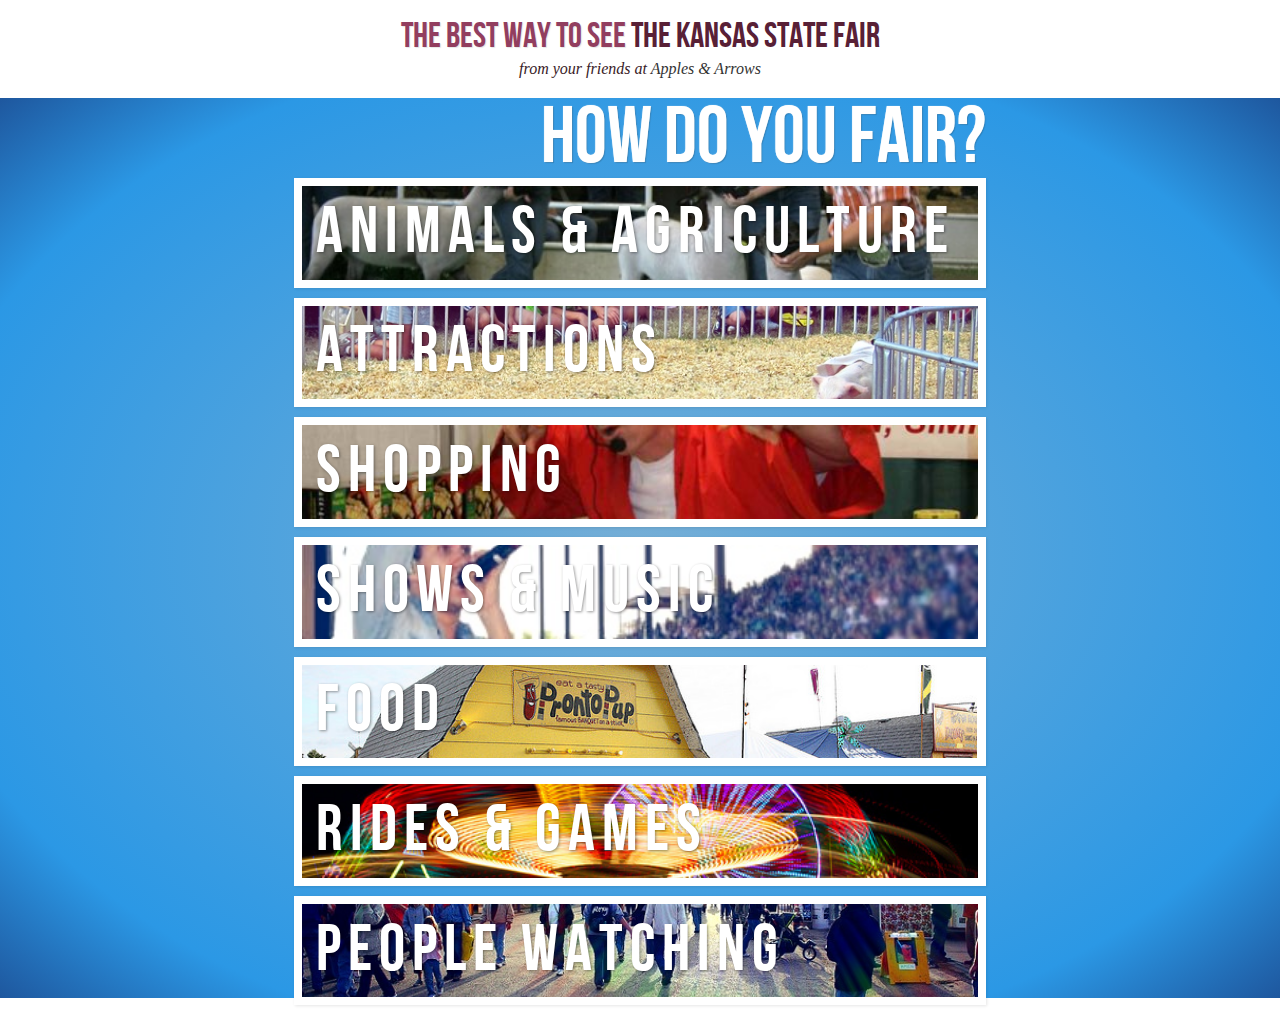
==== commit b29d6938: "mobile updates" ====
--- a/index.html
+++ b/index.html
@@ -26,13 +26,13 @@
 				<div class="cn-slide" id="slide-main">
 					<h2>How Do You Fair?</h2>
 					<nav>
-						<a href="animals.html">Animals</a>							
-						<a href="#slide-2">Attractions</a>						
-						<a href="#slide-3">Shopping</a>
-						<a href="#slide-4">Shows &amp; Music</a>
-						<a href="#slide-5">Food</a>
-						<a href="#slide-6">Rides and Games</a>
-						<a href="#slide-7">People Watching</a>
+						<a href="animals.html">Animals &amp; Agriculture</a>							
+						<a href="attractions.html">Attractions</a>						
+						<a href="shopping.html">Shopping</a>
+						<a href="shows.html">Shows &amp; Music</a>
+						<a href="food.html">Food</a>
+						<a href="rides.html">Rides &amp; Games</a>
+						<a href="people.html">People Watching</a>
 					</nav>
 				</div>
 				
--- a/css/demo.css
+++ b/css/demo.css
@@ -48,7 +48,6 @@
 section, header{
 	display: block;
 }
-/* General Demo Style */
 body{
 	font-family: Cambria, Palatino, "Palatino Linotype", "Palatino LT STD", Georgia, serif;
 /* 	background: #fff url(../images/bg.jpg) repeat top left; */
@@ -81,6 +80,8 @@
 .clr{
 	clear: both;
 }
+
+@media all and (min-width: 401px){
 .container > header{
 	padding: 20px 30px 10px 30px;
 	margin: 0px 20px 10px 20px;
@@ -88,6 +89,7 @@
 	display: block;
 	text-shadow: 1px 1px 1px rgba(0,0,0,0.2);
     text-align: center;
+}
 }
 .container > header h1{
 	font-family: 'BebasNeueRegular', 'Arial Narrow', Arial, sans-serif;
--- a/css/style2.css
+++ b/css/style2.css
@@ -202,25 +202,25 @@
 .cn-slide nav a[href="animals.html"]{
 	background-image: url(../images/animals.jpg);
 }
-.cn-slide nav a[href="#slide-2"]{
+.cn-slide nav a[href="attractions.html"]{
 	background-image: url(../images/pig_race.jpg);
 		background-position: 0% 83%%;
 }
-.cn-slide nav a[href="#slide-3"]{
+.cn-slide nav a[href="shopping.html"]{
 	background-image: url(../images/shopping.jpg);
 	background-position: 0% 45%%;
 }
-.cn-slide nav a[href="#slide-4"]{
+.cn-slide nav a[href="shows.html"]{
 	background-image: url(../images/performer.jpg);
 }
-.cn-slide nav a[href="#slide-5"]{
+.cn-slide nav a[href="food.html"]{
 	background-image: url(../images/food.jpg);
 	background-position: 0% 27%;
 }
-.cn-slide nav a[href="#slide-6"]{
+.cn-slide nav a[href="rides.html"]{
 	background-image: url(../images/rides.jpg);
 }
-.cn-slide nav a[href="#slide-7"]{
+.cn-slide nav a[href="people.html"]{
 	background-image: url(../images/people_2.jpg);
 }
 
